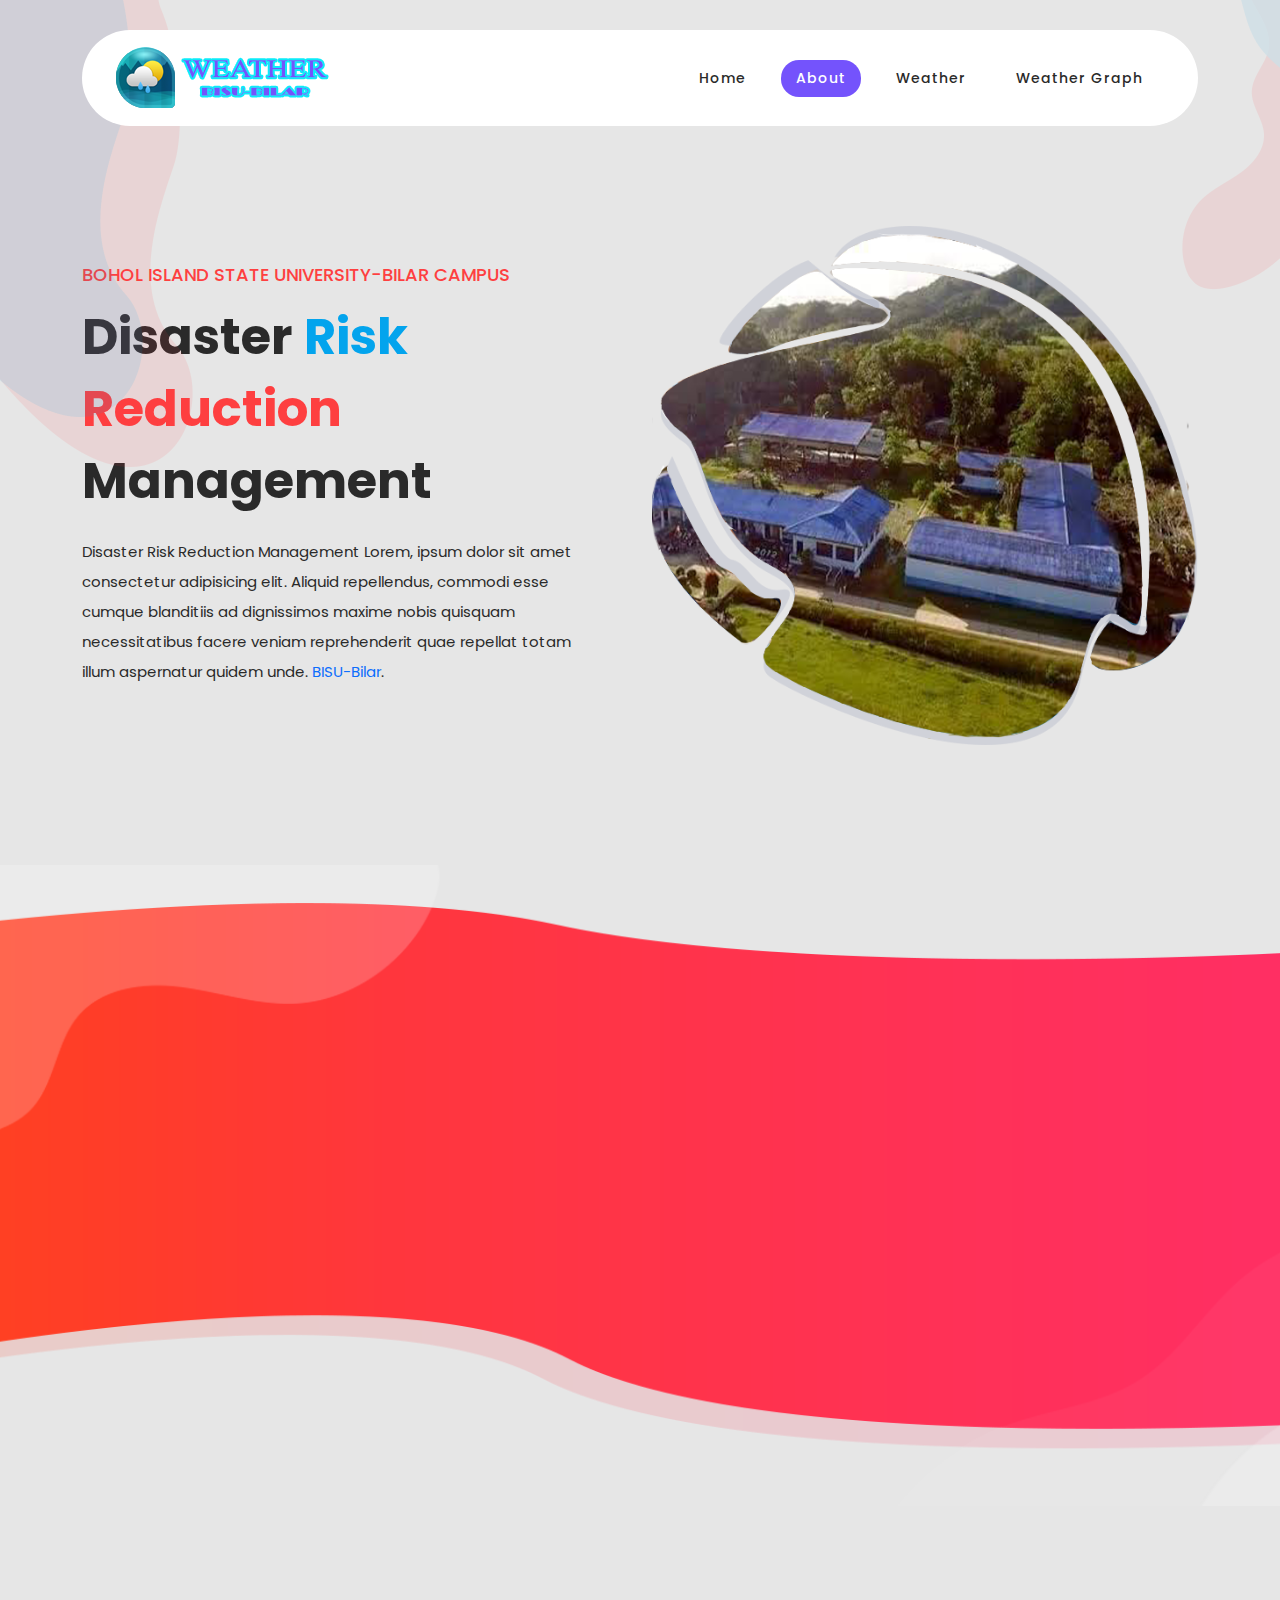
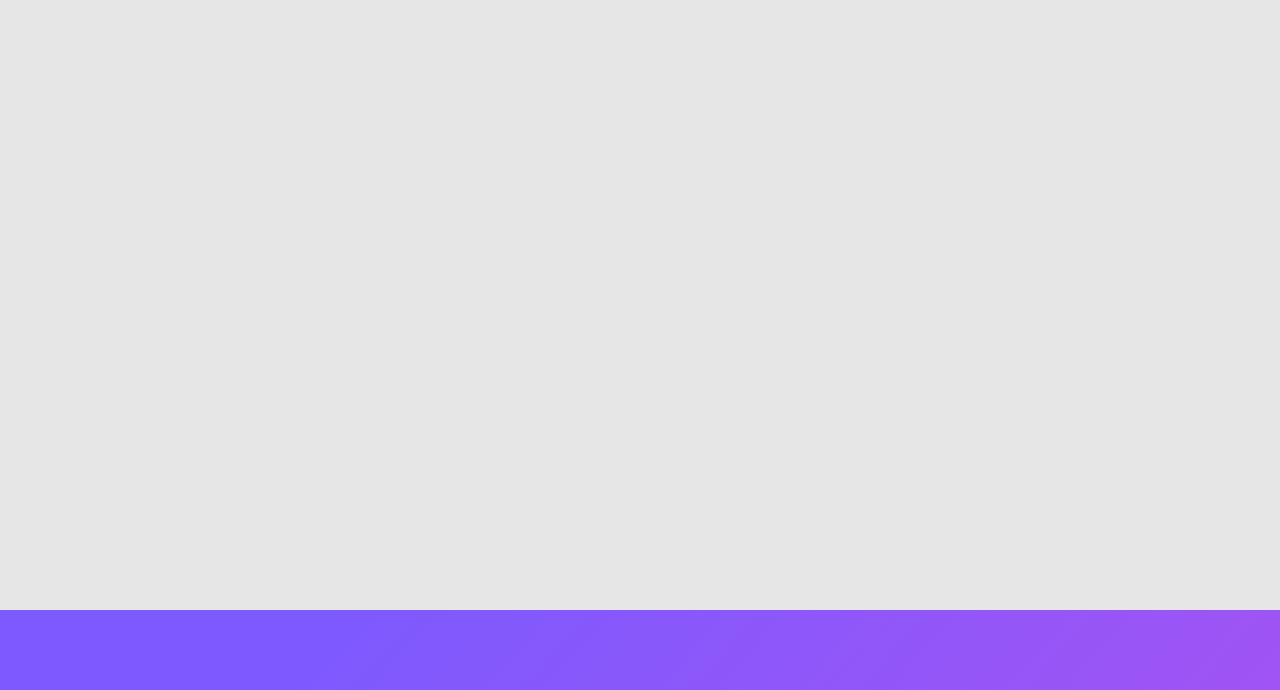
==== about.html @ 3dae849c "thesis" ====
<!DOCTYPE html>
<html lang="en">

  <head>

    <meta charset="UTF-8">
    <meta name="viewport" content="width=device-width, initial-scale=1, shrink-to-fit=no">
    <meta name="description" content="">
    <meta name="author" content="Anthony">
    <link rel="icon" href="assets/images/unnamed.png">
    <link rel="preconnect" href="https://fonts.gstatic.com">
    <link href="https://fonts.googleapis.com/css2?family=Poppins:wght@100;200;300;400;500;600;700;800;900&display=swap" rel="stylesheet">

    <title>About</title>

    <!-- Bootstrap core CSS -->
    <link href="vendor/bootstrap/css/bootstrap.min.css" rel="stylesheet">

    <!-- Additional CSS Files -->
    <link rel="stylesheet" href="assets/css/fontawesome.css">
    <link rel="stylesheet" href="assets/css/about.css">
    <link rel="stylesheet" href="assets/css/animate.css">
    <link rel="stylesheet" href="assets/css/owl.css">

  </head>

<body>

  <!-- ***** Preloader Start ***** -->
  <div id="js-preloader" class="js-preloader">
    <div class="preloader-inner">
      <span class="dot"></span>
      <div class="dots">
        <span></span>
        <span></span>
        <span></span>
      </div>
    </div>
  </div>
  <!-- ***** Preloader End ***** -->


   <!-- ***** Header Area Start ***** -->
   <header class="header-area header-sticky">
    <div class="container">
        <div class="row">
            <div class="col-12">
                <nav class="main-nav wow fadeIn" data-wow-duration="0.5s" data-wow-delay="0.5s">
                    <!-- ***** Logo Start ***** -->
                    <a href="index.html" class="logo">
                        <img src="assets/images/logo7.png" alt="">
                    </a>
                    <!-- ***** Logo End ***** -->
                    <!-- ***** Menu Start ***** -->
                    <ul class="nav">
                        <li><a href="index.html">Home</a></li>
                        <li><a href="about.html"  class="active">About</a></li>
                        <li><a href="weather.html">Weather</a></li>
                        <li><a href="weather_graph.html">Weather Graph</a></li>
                        <!-- <li><a href="create.html">Create Yours</a></li> -->
                    </ul>   
                    <a class='menu-trigger'>
                        <span>Menu</span>
                    </a>
                    <!-- ***** Menu End ***** -->
                </nav>
            </div>
        </div>
    </div>
  </header>
  <!-- ***** Header Area End ***** -->


  <div class="main-banner wow fadeIn" id="top" data-wow-duration="1s" data-wow-delay="0.5s">
    <div class="container">
      <div class="row">
        <div class="col-lg-12">
          <div class="row">
            <div class="col-lg-6 align-self-center">
              <div class="left-content header-text wow fadeInLeft" data-wow-duration="1s" data-wow-delay="1s">
                <h6>Bohol Island State University-Bilar Campus</h6>
                <h2>Disaster <em>Risk</em> <span>Reduction</span> Management</h2>
                <p>Disaster Risk Reduction Management Lorem, ipsum dolor sit amet consectetur adipisicing elit. Aliquid repellendus, commodi esse cumque blanditiis ad dignissimos maxime nobis quisquam necessitatibus facere veniam reprehenderit quae repellat totam illum aspernatur quidem unde. <a rel="nofollow" href="https://bisubilarnibay.com/page/1" target="_parent">BISU-Bilar</a>.</p>
                <!-- <form id="search" action="#" method="GET">
                  <fieldset>
                    <input type="address" name="address" class="email" placeholder="Your website URL..." autocomplete="on" required>
                  </fieldset>
                  <fieldset>
                    <button type="submit" class="main-button">Analyze Site</button>
                  </fieldset>
                </form> -->
              </div>
            </div>
            <div class="col-lg-6">
              <div class="right-image wow fadeInRight" data-wow-duration="1s" data-wow-delay="0.5s">
                <img src="assets/images/banner-right-image2.png" alt="team meeting">
              </div>
            </div>
          </div>
        </div>
      </div>
    </div>
  </div>

  <div id="about" class="about-us section">
    <div class="container">
      <div class="row">
        <div class="col-lg-4">
          <div class="left-image wow fadeIn" data-wow-duration="1s" data-wow-delay="0.2s">
            <img src="assets/images/headofficer.png" alt="person graphic">
            <h5 class="drrmHead">Mr. Renante Avergonzado Ed. D.</h5>
          </div>
        </div>
        <div class="col-lg-8 align-self-center">
          <div class="services">
            <div class="row">
              <div class="col-lg-6">
                <div class="item wow fadeIn" data-wow-duration="1s" data-wow-delay="0.5s">
                  <div class="icon">
                    <img src="assets/images/service-icon-01.png" alt="reporting">
                  </div>
                  <div class="right-text">
                    <h4>Instructor</h4>
                    <p>Lorem ipsum dolor sit amet, ctetur aoi adipiscing eliter</p>
                  </div>
                </div>
              </div>
              <div class="col-lg-6">
                <div class="item wow fadeIn" data-wow-duration="1s" data-wow-delay="0.7s">
                  <div class="icon">
                    <img src="assets/images/service-icon-02.png" alt="">
                  </div>
                  <div class="right-text">
                    <h4>Doctor</h4>
                    <p>Lorem ipsum dolor sit amet, ctetur aoi adipiscing eliter</p>
                  </div>
                </div>
              </div>
              <div class="col-lg-6">
                <div class="item wow fadeIn" data-wow-duration="1s" data-wow-delay="0.9s">
                  <div class="icon">
                    <img src="assets/images/service-icon-03.png" alt="">
                  </div>
                  <div class="right-text">
                    <h4>DRRM Head Officer</h4>
                    <p>Lorem ipsum dolor sit amet, ctetur aoi adipiscing eliter</p>
                  </div>
                </div>
              </div>
              <div class="col-lg-6">
                <div class="item wow fadeIn" data-wow-duration="1s" data-wow-delay="1.1s">
                  <div class="icon">
                    <img src="assets/images/service-icon-04.png" alt="">
                  </div>
                  <div class="right-text">
                    <h4>Thesis Experts</h4>
                    <p>Lorem ipsum dolor sit amet, ctetur aoi adipiscing eliter</p>
                  </div>
                </div>
              </div>
            </div>
          </div>
        </div>
      </div>
    </div>
  </div>

  <div id="services" class="our-services section">
    <div class="container">
      <div class="row">
        <div class="col-lg-6 align-self-center  wow fadeInLeft" data-wow-duration="1s" data-wow-delay="0.2s">
          <div class="left-image">
            <img src="assets/images/arduino.png" alt="">
          </div>
        </div>
        <div class="col-lg-6 wow fadeInRight" data-wow-duration="1s" data-wow-delay="0.2s">
          <div class="section-heading">
            <h2>Weather Monitoring System <em>IoT</em>-Based &amp; Using <span>Arduino</span></h2>
            <p>This project is an IoT-Based project Lorem ipsum dolor sit, amet consectetur adipisicing elit. Odit ducimus eos incidunt maxime error nisi dolores quasi iusto. Velit magnam dignissimos repudiandae iste fugiat quisquam doloremque? Repudiandae alias aliquid doloremque.</p>
          </div>
          <div class="row">
            <div class="col-lg-12">
              <div class="first-bar progress-skill-bar">
                <h4>Hardware</h4>
                <span>84%</span>
                <div class="filled-bar"></div>
                <div class="full-bar"></div>
              </div>
            </div>
            <div class="col-lg-12">
              <div class="second-bar progress-skill-bar">
                <h4>Software</h4>
                <span>88%</span>
                <div class="filled-bar"></div>
                <div class="full-bar"></div>
              </div>
            </div>
            <div class="col-lg-12">
              <div class="second-bar progress-skill-bar">
                <h4>Mobile Application</h4>
                <span>88%</span>
                <div class="filled-bar"></div>
                <div class="full-bar"></div>
              </div>
            </div>
            <div class="col-lg-12">
              <div class="third-bar progress-skill-bar">
                <h4>Weather Webpage</h4>
                <span>94%</span>
                <div class="filled-bar"></div>
                <div class="full-bar"></div>
              </div>
            </div>
          </div>
        </div>
      </div>
    </div>
  </div>

  <!-- <div id="contact" class="contact-us section">
    <div class="container">
      <div class="row">
        <div class="col-lg-6 align-self-center wow fadeInLeft" data-wow-duration="0.5s" data-wow-delay="0.25s">
          <div class="section-heading">
            <h2>Feel Free To Send Us for your concern</h2>
            <p>Lorem ipsum dolor sit amet, consectetur adipiscing elit, sed doer ket eismod tempor incididunt ut labore et dolores</p>
            <div class="phone-info">
              <h4>For any enquiry, Call Us: <span><i class="fa fa-phone"></i> <a href="#">010-020-0340</a></span></h4>
            </div>
          </div>
        </div>
        <div class="col-lg-6 wow fadeInRight" data-wow-duration="0.5s" data-wow-delay="0.25s">
          <form id="contact" action="" method="post">
            <div class="row">
              <div class="col-lg-6">
                <fieldset>
                  <input type="name" name="name" id="name" placeholder="Name" autocomplete="on" required>
                </fieldset>
              </div>
              <div class="col-lg-6">
                <fieldset>
                  <input type="surname" name="surname" id="surname" placeholder="Surname" autocomplete="on" required>
                </fieldset>
              </div>
              <div class="col-lg-12">
                <fieldset>
                  <input type="text" name="email" id="email" pattern="[^ @]*@[^ @]*" placeholder="Your Email" required="">
                </fieldset>
              </div>
              <div class="col-lg-12">
                <fieldset>
                  <textarea name="message" type="text" class="form-control" id="message" placeholder="Message" required=""></textarea>  
                </fieldset>
              </div>
              <div class="col-lg-12">
                <fieldset>
                  <button type="submit" id="form-submit" class="main-button ">Send Message</button>
                </fieldset>
              </div>
            </div>
            <div class="contact-dec">
              <img src="assets/images/contact-decoration.png" alt="">
            </div>
          </form>
        </div>
      </div>
    </div>
  </div> -->

  <footer>
    <div class="container wow bounceIn" data-wow-duration="1s" data-wow-delay="0.2s">
      <div class="row">
        <div class="col-lg-12">
          <p>Copyright © 2023 <a href="#">DAMM Group</a> Weather Monitoring System using Arduino. All rights reserved.
          &nbsp;&nbsp;
          Designed by <a title="HTML CSS Templates" rel="sponsored" href="https://templatemo.com" target="_blank">Encoder</a></p>
        </div>
      </div>
    </div>
  </footer>
  <!-- Scripts -->
  <script src="vendor/jquery/jquery.min.js"></script>
  <script src="vendor/bootstrap/js/bootstrap.bundle.min.js"></script>
  <script src="assets/js/owl-carousel.js"></script>
  <script src="assets/js/animation.js"></script>
  <script src="assets/js/imagesloaded.js"></script>
  <script src="assets/js/templatemo-custom.js"></script>
  <script src="assets/js/isotope.min.js"></script>
  <script src="assets/js/tabs.js"></script>
  <script src="assets/js/popup.js"></script>
  <script src="assets/js/custom.js"></script>

</body>
</html>
---- assets/css/about.css ----
/* 

TemplateMo 562 Space Dynamic

https://templatemo.com/tm-562-space-dynamic

*/

/* ---------------------------------------------
Table of contents
------------------------------------------------
01. font & reset css
02. reset
03. global styles
04. header
05. banner
06. features
07. testimonials
08. contact
09. footer
10. preloader
11. search
12. portfolio

--------------------------------------------- */
/* 
---------------------------------------------
font & reset css
--------------------------------------------- 
*/
@import url('https://fonts.googleapis.com/css2?family=Poppins:wght@100;200;300;400;500;600;700;800;900&display=swap');
/* 
---------------------------------------------
reset
--------------------------------------------- 
*/
html, body, div, span, applet, object, iframe, h1, h2, h3, h4, h5, h6, p, blockquote, div
pre, a, abbr, acronym, address, big, cite, code, del, dfn, em, font, img, ins, kbd, q,
s, samp, small, strike, strong, sub, sup, tt, var, b, u, i, center, dl, dt, dd, ol, ul, li,
figure, header, nav, section, article, aside, footer, figcaption {
  margin: 0;
  padding: 0;
  border: 0;
  outline: 0;
}

/* clear fix */
.grid:after {
  content: '';
  display: block;
  clear: both;
}

/* ---- .grid-item ---- */

.grid-sizer,
.grid-item {
  width: 50%;
}

.grid-item {
  float: left;
}

.grid-item img {
  display: block;
  max-width: 100%;
}

.clearfix:after {
  content: ".";
  display: block;
  clear: both;
  visibility: hidden;
  line-height: 0;
  height: 0;
}

.clearfix {
  display: inline-block;
}

html[xmlns] .clearfix {
  display: block;
}

* html .clearfix {
  height: 1%;
}

ul, li {
  padding: 0;
  margin: 0;
  list-style: none;
}

header, nav, section, article, aside, footer, hgroup {
  display: block;
}

* {
  box-sizing: border-box;
}

html, body {
  font-family: 'Poppins', sans-serif;
  font-weight: 400;
  background-color: #fff;
  -ms-text-size-adjust: 100%;
  -webkit-font-smoothing: antialiased;
  -moz-osx-font-smoothing: grayscale;
}

a {
  text-decoration: none !important;
}

h1, h2, h3, h4, h5, h6 {
  margin-top: 0px;
  margin-bottom: 0px;
}

ul {
  margin-bottom: 0px;
}

p {
  font-size: 15px;
  line-height: 30px;
  color: #2a2a2a;
}

img {
  width: 100%;
  overflow: hidden;
}

/* 
---------------------------------------------
global styles
--------------------------------------------- 
*/
html,
body {
  background: #fff;
  font-family: 'Poppins', sans-serif;
}

::selection {
  background: #03a4ed;
  color: #fff;
}

::-moz-selection {
  background: #03a4ed;
  color: #fff;
}

@media (max-width: 991px) {
  html, body {
    overflow-x: hidden;
  }
  .mobile-top-fix {
    margin-top: 30px;
    margin-bottom: 0px;
  }
  .mobile-bottom-fix {
    margin-bottom: 30px;
  }
  .mobile-bottom-fix-big {
    margin-bottom: 60px;
  }
}

.page-section {
  margin-top: 120px;
}

.section-heading h2 {
  font-size: 30px;
  text-transform: capitalize;
  color: #2a2a2a;
  font-weight: 700;
  letter-spacing: 0.25px;
  position: relative;
  z-index: 2;
  line-height: 44px;
}

.section-heading h2 em {
  font-style: normal;
  color: #03a4ed;
}

.section-heading h2 span {
  color: #fe3f40;
}

.main-blue-button a {
  display: inline-block;
  background-color: #03a4ed;
  font-size: 15px;
  font-weight: 400;
  color: #fff;
  text-transform: capitalize;
  padding: 12px 25px;
  border-radius: 23px;
  letter-spacing: 0.25px;
}

.main-red-button a {
  display: inline-block;
  background-color: #fe3f40;
  font-size: 15px;
  font-weight: 400;
  color: #fff;
  text-transform: capitalize;
  padding: 12px 25px;
  border-radius: 23px;
  letter-spacing: 0.25px;
}

.main-white-button a {
  display: inline-block;
  background-color: #fff;
  font-size: 15px;
  font-weight: 400;
  color: #fe3f40;
  text-transform: capitalize;
  padding: 12px 25px;
  border-radius: 23px;
  letter-spacing: 0.25px;
}


/* 
---------------------------------------------
Header Style
--------------------------------------------- 
*/

.background-header {
  background-color: #fff !important;
  height: 70px!important;
  position: fixed!important;
  top: 0!important;
  left: 0;
  right: 0;
  box-shadow: 0px 0px 10px rgba(0,0,0,0.15)!important;
  -webkit-transition: all .5s ease 0s;
  -moz-transition: all .5s ease 0s;
  -o-transition: all .5s ease 0s;
  transition: all .5s ease 0s;
}

.header-area {
  background-color: transparent;
  position: absolute;
  height: 70px;
  top: 30px;
  left: 0;
  right: 0;
  z-index: 100;
  -webkit-transition: all .5s ease 0s;
  -moz-transition: all .5s ease 0s;
  -o-transition: all .5s ease 0s;
  transition: all .5s ease 0s;
}

.header-area .main-nav {
  min-height: 80px;
  background: transparent;
  display: flex;
  background-color: #fff;
  padding: 15px 30px;
  border-radius: 50px;
}

.background-header .main-nav {
  padding: 0px;
  background-color: transparent;
}

.header-area .main-nav .logo {
  flex-basis: 30%;
  -webkit-transition: all 0.3s ease 0s;
  -moz-transition: all 0.3s ease 0s;
  -o-transition: all 0.3s ease 0s;
  transition: all 0.3s ease 0s;
}

.header-area .main-nav .logo img {
  width: 223px;
}

.background-header .main-nav .logo {
  margin-top: 8px;
}

.background-header .main-nav .logo img {
  width: 180px;
}

.header-area .main-nav .nav {
  display: inline-flex;
  flex-basis: 70%;
  justify-content: flex-end;
  vertical-align: middle;
  text-align: right;
  margin-top: 15px;
  margin-right: 0px;
  -webkit-transition: all 0.3s ease 0s;
  -moz-transition: all 0.3s ease 0s;
  -o-transition: all 0.3s ease 0s;
  transition: all 0.3s ease 0s;
  position: relative;
  z-index: 999;
}

.header-area .main-nav .nav li {
  padding-left: 10px;
  padding-right: 10px;
  display: inline-block;
}

.header-area .main-nav .nav li a {
  display: block;
  font-weight: 500;
  font-size: 14px;
  text-transform: capitalize;
  color: #2a2a2a;
  -webkit-transition: all 0.3s ease 0s;
  -moz-transition: all 0.3s ease 0s;
  -o-transition: all 0.3s ease 0s;
  transition: all 0.3s ease 0s;
  border: transparent;
  padding: 8px 15px;
  border-radius: 18px;
  letter-spacing: 1px;
}

.header-area .main-nav .nav li.has-sub ul.sub-menu li:last-child a:hover,
.background-header .main-nav .nav li.has-sub ul.sub-menu li:last-child a:hover {
  padding-left: 25px !important;
}

.header-area .main-nav .nav li:hover a,
.header-area .main-nav .nav li a.active {
  color: #fff;
  background-color: #7453fc;
}

.background-header .main-nav .nav li:hover a,
.background-header .main-nav .nav li a.active {
  color: #fff;
  opacity: 1;
}

.header-area .main-nav .nav li.has-sub {
  position: relative;
  padding-right: 15px;
}

.header-area .main-nav .menu-trigger {
  cursor: pointer;
  display: block;
  position: absolute;
  top: 33px;
  width: 32px;
  height: 40px;
  text-indent: -9999em;
  z-index: 99;
  right: 20px;
  display: none;
}

.background-header .main-nav .menu-trigger {
  top: 17px;
}

.header-area .main-nav .menu-trigger span,
.header-area .main-nav .menu-trigger span:before,
.header-area .main-nav .menu-trigger span:after {
  -moz-transition: all 0.4s;
  -o-transition: all 0.4s;
  -webkit-transition: all 0.4s;
  transition: all 0.4s;
  background-color: #7453fc;
  display: block;
  position: absolute;
  width: 30px;
  height: 2px;
  left: 0;
}

.background-header .main-nav .menu-trigger span,
.background-header .main-nav .menu-trigger span:before,
.background-header .main-nav .menu-trigger span:after {
  background-color: #7453fc;
}

.header-area .main-nav .menu-trigger span:before,
.header-area .main-nav .menu-trigger span:after {
  -moz-transition: all 0.4s;
  -o-transition: all 0.4s;
  -webkit-transition: all 0.4s;
  transition: all 0.4s;
  background-color: #7453fc;
  display: block;
  position: absolute;
  width: 30px;
  height: 2px;
  left: 0;
  width: 75%;
}

.background-header .main-nav .menu-trigger span:before,
.background-header .main-nav .menu-trigger span:after {
  background-color: #7453fc;
}

.header-area .main-nav .menu-trigger span:before,
.header-area .main-nav .menu-trigger span:after {
  content: "";
}

.header-area .main-nav .menu-trigger span {
  top: 16px;
}

.header-area .main-nav .menu-trigger span:before {
  -moz-transform-origin: 33% 100%;
  -ms-transform-origin: 33% 100%;
  -webkit-transform-origin: 33% 100%;
  transform-origin: 33% 100%;
  top: -10px;
  z-index: 10;
}

.header-area .main-nav .menu-trigger span:after {
  -moz-transform-origin: 33% 0;
  -ms-transform-origin: 33% 0;
  -webkit-transform-origin: 33% 0;
  transform-origin: 33% 0;
  top: 10px;
}

.header-area .main-nav .menu-trigger.active span,
.header-area .main-nav .menu-trigger.active span:before,
.header-area .main-nav .menu-trigger.active span:after {
  background-color: transparent;
  width: 100%;
}

.header-area .main-nav .menu-trigger.active span:before {
  -moz-transform: translateY(6px) translateX(1px) rotate(45deg);
  -ms-transform: translateY(6px) translateX(1px) rotate(45deg);
  -webkit-transform: translateY(6px) translateX(1px) rotate(45deg);
  transform: translateY(6px) translateX(1px) rotate(45deg);
  background-color: #7453fc;
}

.background-header .main-nav .menu-trigger.active span:before {
  background-color: #7453fc;
}

.header-area .main-nav .menu-trigger.active span:after {
  -moz-transform: translateY(-6px) translateX(1px) rotate(-45deg);
  -ms-transform: translateY(-6px) translateX(1px) rotate(-45deg);
  -webkit-transform: translateY(-6px) translateX(1px) rotate(-45deg);
  transform: translateY(-6px) translateX(1px) rotate(-45deg);
  background-color: #7453fc;
}

.background-header .main-nav .menu-trigger.active span:after {
  background-color: #7453fc;
}

.header-area.header-sticky {
  min-height: 70px;
}

.header-area.header-sticky .nav li a.active {
  color: #fff;
}

@media (max-width: 1200px) {
  .header-area .main-nav .nav li {
    padding-left: 10px;
    padding-right: 10px;
  }
  .header-area .main-nav:before {
    display: none;
  }
}

@media (max-width: 992px) {
  .header-area {
    top: 0;
  }
  .header-area .main-nav {
    background-color: transparent;
    border-radius: 0px;
  }
  .header-area .main-nav .nav {
    height: auto;
    flex-basis: 100%;
  }
  .header-area .main-nav .logo {
    position: absolute;
    left: 30px;
    top: 15px;
  }
  .background-header .main-nav .logo {
    top: 0px;
  }
  .background-header .main-nav .border-button {
    top: 0px !important;
  }
  .header-area .main-nav .border-button {
    position: absolute;
    top: 15px;
    right: 70px;
  }
  .header-area.header-sticky .nav li a:hover,
  .header-area.header-sticky .nav li a.active {
    color: #7453fc!important;
    opacity: 1;
  }
  .header-area.header-sticky .nav li.search-icon a {
    width: 100%;
  }
  .header-area {
    background-color: #f7f7f7;
    padding: 0px 15px;
    height: 100px;
    box-shadow: none;
    text-align: center;
  }
  .header-area .container {
    padding: 0px;
  }
  .header-area .logo {
    margin-left: 0px;
  }
  .header-area .menu-trigger {
    display: block !important;
  }
  .header-area .main-nav {
    overflow: hidden;
  }
  .header-area .main-nav .nav {
    float: none;
    width: 100%;
    display: none;
    -webkit-transition: all 0s ease 0s;
    -moz-transition: all 0s ease 0s;
    -o-transition: all 0s ease 0s;
    transition: all 0s ease 0s;
    margin-left: 0px;
  }
  .header-area.header-sticky .nav {
    margin-top: 85px !important;
    text-align: center;
  }
  .background-header.header-sticky .nav {
    margin-top: 70px !important;
  }
  .header-area .main-nav .nav li:first-child {
    border-top: 1px solid #eee;
  }
  .header-area .main-nav .nav li {
    width: 100%;
    background: #fff;
    border-bottom: 1px solid #eee;
    padding-left: 0px !important;
    padding-right: 0px !important;
  }
  .header-area .main-nav .nav li a {
    height: 50px !important;
    line-height: 50px !important;
    padding: 0px !important;
    border: none !important;
    background: #fff !important;
    color: #1e1e1e !important;
  }
  .header-area .main-nav .nav li a:hover {
    background: #fff !important;
    color: #7453fc!important;
  }
  .header-area .main-nav .nav li.has-sub ul.sub-menu {
    position: relative;
    visibility: inherit;
    opacity: 1;
    z-index: 1;
    transform: translateY(0%);
    top: 0px;
    width: 100%;
    box-shadow: none;
    height: 0px;
    transition: all 0s;
  }
  .header-area .main-nav .nav li.submenu ul li a {
    font-size: 12px;
    font-weight: 400;
  }
  .header-area .main-nav .nav li.submenu ul li a:hover:before {
    width: 0px;
  }
  .header-area .main-nav .nav li.has-sub ul.sub-menu {
    height: auto;
  }
  .header-area .main-nav .nav li.has-sub:after {
    color: #3B566E;
    right: 30px;
    font-size: 14px;
    top: 15px;
  }
  .header-area .main-nav .nav li.submenu:hover ul, .header-area .main-nav .nav li.submenu:focus ul {
    height: 0px;
  }
}

/* 
---------------------------------------------
preloader
--------------------------------------------- 
*/

.js-preloader {
    position: fixed;
    top: 0;
    left: 0;
    right: 0;
    bottom: 0;
    background-color: #fff;
    display: -webkit-box;
    display: flex;
    -webkit-box-align: center;
    align-items: center;
    -webkit-box-pack: center;
    justify-content: center;
    opacity: 1;
    visibility: visible;
    z-index: 9999;
    -webkit-transition: opacity 0.25s ease;
    transition: opacity 0.25s ease;
}

.js-preloader.loaded {
    opacity: 0;
    visibility: hidden;
    pointer-events: none;
}

@-webkit-keyframes dot {
    50% {
        -webkit-transform: translateX(96px);
        transform: translateX(96px);
    }
}

@keyframes dot {
    50% {
        -webkit-transform: translateX(96px);
        transform: translateX(96px);
    }
}

@-webkit-keyframes dots {
    50% {
        -webkit-transform: translateX(-31px);
        transform: translateX(-31px);
    }
}

@keyframes dots {
    50% {
        -webkit-transform: translateX(-31px);
        transform: translateX(-31px);
    }
}

.preloader-inner {
    position: relative;
    width: 142px;
    height: 40px;
    background: #fff;
}

.preloader-inner .dot {
    position: absolute;
    width: 16px;
    height: 16px;
    top: 12px;
    left: 15px;
    background: #fe3f40;
    border-radius: 50%;
    -webkit-transform: translateX(0);
    transform: translateX(0);
    -webkit-animation: dot 2.8s infinite;
    animation: dot 2.8s infinite;
}

.preloader-inner .dots {
    -webkit-transform: translateX(0);
    transform: translateX(0);
    margin-top: 12px;
    margin-left: 31px;
    -webkit-animation: dots 2.8s infinite;
    animation: dots 2.8s infinite;
}

.preloader-inner .dots span {
    display: block;
    float: left;
    width: 16px;
    height: 16px;
    margin-left: 16px;
    background: #fe3f40;
    border-radius: 50%;
}



/* 
---------------------------------------------
Banner Style
--------------------------------------------- 
*/

.main-banner {
  background-repeat: no-repeat;
  background-position: center center;
  background-size: cover;
  padding: 226px 0px 120px 0px;
  background-color: #e6e6e6;
  position: relative;
  overflow: hidden;
}

.main-banner:after {
  content: '';
  background-image: url(../images/baner-dec-left.png);
  background-repeat: no-repeat;
  position: absolute;
  left: 0;
  top: 0px;
  width: 193px;
  height: 467px;
}

.main-banner:before {
  content: '';
  background-image: url(../images/baner-dec-right.png);
  background-repeat: no-repeat;
  position: absolute;
  right: 0;
  top: 0px;
  width: 98px;
  height: 290px;
}

.main-banner .left-content {
  margin-right: 45px;
}

.main-banner .left-content h6 {
  text-transform: uppercase;
  font-size: 18px;
  color: #fe3f40;
  margin-bottom: 15px;
}

.main-banner .left-content h2 {
  font-size: 50px;
  font-weight: 700;
  color: #2a2a2a;
  line-height: 72px;
}

.main-banner .left-content h2 em {
  color: #03a4ed;
  font-style: normal;
}

.main-banner .left-content h2 span {
  color: #fe3f40;
}

.main-banner .left-content p {
  margin: 20px 0px;
}

.main-banner .left-content form {
  margin-top: 30px;
  width: 470px;
  height: 66px;
  position: relative;
}

.main-banner .left-content form button {
  position: absolute;
  right: 10px;
  top: 10px;
  display: inline-block;
  background-color: #fff;
  font-size: 15px;
  font-weight: 500;
  color: #fe3f40;
  text-transform: capitalize;
  padding: 12px 25px;
  border-radius: 23px;
  letter-spacing: 0.25px;
  outline: none;
  border: none;
}

.main-banner .left-content form input {
  width: 470px;
  height: 66px;
  background-color: #03a4ed;
  border-radius: 33px;
  border: none;
  outline: none;
  padding: 0px 25px;
  color: #fff;
  letter-spacing: 0.25px;
  font-size: 15px;
  font-weight: 300;
}

.main-banner .left-content form input::placeholder {
  color: #fff;
}



/* 
---------------------------------------------
About Us Style
--------------------------------------------- 
*/



.about-us {
  background-image: url(../images/about-bg.png);
  background-repeat: no-repeat;
  background-position: center center;
  background-size: cover;
  background-color: #e6e6e6;
  padding: 140px 0px 120px 0px;
}

.about-us .left-image {
  margin-right: 45px;
}

.about-us .services .item {
  margin-bottom: 30px;
}

.about-us .services .item .icon {
  float: left;
  margin-right: 25px;
}

.about-us .services .item .icon img {
  max-width: 70px;
}

.about-us .services .item h4 {
  color: #fff;
  font-size: 20px;
  font-weight: 700;
  margin-bottom: 12px;
}

.about-us .services .item p {
  color: #fff;
}


/* 
---------------------------------------------
Services Style
--------------------------------------------- 
*/

.our-services {
  margin-top: 0px;
  background-color: #e6e6e6;
  padding-top: 120px;
}

.our-services .left-image {
  margin-right: 45px;
}

.our-services .section-heading h2 {
  margin-right: 100px;
}

.our-services .section-heading p {
  margin-top: 30px;
  margin-bottom: 60px;
}

.our-services .progress-skill-bar {
  margin-bottom: 30px;
  position: relative;
  width: 100%;
}

.our-services .progress-skill-bar span {
  position: absolute;
  top: 0;
  font-size: 18px;
  font-weight: 600;
  color: #03a4ed;
}

.our-services .first-bar span {
  left: 69%;
}

.our-services .second-bar span {
  left: 81%;
}

.our-services .third-bar span {
  left: 88%;
}

.our-services .progress-skill-bar h4 {
  font-size: 18px;
  font-weight: 700;
  color: #2a2a2a;
  margin-bottom: 14px;
}

.our-services .progress-skill-bar .full-bar {
  width: 100%;
  height: 6px;
  border-radius: 3px;
  background-color: #f7eff1;
  position: relative;
  z-index: 1;
}

.our-services .progress-skill-bar .filled-bar {
  background: rgb(255,77,30);
  background: linear-gradient(105deg, rgba(255,77,30,1) 0%, rgba(255,44,109,1) 100%);
  height: 6px;
  border-radius: 3px;
  margin-bottom: -6px;
  position: relative;
  z-index: 2;
}

.our-services .first-bar .filled-bar {
  width: 71%;
}

.our-services .second-bar .filled-bar {
  width: 83%;
}

.our-services .third-bar .filled-bar {
  width: 90%;
}

/* 
---------------------------------------------
contact
--------------------------------------------- 
*/

.contact-us {
  padding: 160px 0px;
  background-color: #e6e6e6;
  background-image: url(../images/contact-bg.png);
  background-repeat: no-repeat;
  background-position: center center;
  background-size: cover;
}

.contact-us .section-heading h2,
.contact-us .section-heading h2 em,
.contact-us .section-heading h2 span {
  color: #fff;
}

.contact-us .section-heading p {
  color: #fff;
  margin-top: 30px;
}

.phone-info {
  margin-top: 40px;
}

.phone-info h4 {
  font-size: 20px;
  font-weight: 700;
  color: #fff;
}


.phone-info h4 span i {
  width: 46px;
  height: 46px;
  margin-left: 50px;
  display: inline-block;
  text-align: center;
  line-height: 46px;
  background-color: #fff;
  border-radius: 50%;
  color: #ff3b2c;
  font-size: 22px;
  margin-left: 30px;
  margin-right: 15px;
}

.phone-info h4 span a {
  color: #fff;
  font-size: 15px;
  font-weight: 400;
}

form#contact .contact-dec {
  position: absolute;
  right: -166px;
  bottom: 0;
}

form#contact .contact-dec img {
  max-width: 178px;
}

form#contact {
  margin-left: 30px;
  position: relative;
  background-color: #fff;
  padding: 60px 30px;
  border-radius: 20px;
}

form#contact input {
  width: 100%;
  height: 46px;
  border-radius: 33px;
  background-color: #d1f3ff;
  border: none;
  outline: none;
  font-size: 15px;
  font-weight: 300;
  color: #2a2a2a;
  padding: 0px 20px;
  margin-bottom: 20px;
}

form#contact input::placeholder {
  color: #2a2a2a;
}

form#contact textarea {
  width: 100%;
  min-width: 100%;
  max-width: 100%;
  max-height: 180px;
  min-height: 140px;
  height: 140px;
  border-radius: 20px;
  background-color: #d1f3ff;
  border: none;
  outline: none;
  font-size: 15px;
  font-weight: 300;
  color: #2a2a2a;
  padding: 15px 20px;
  margin-bottom: 20px;
}

form#contact textarea::placeholder {
  color: #2a2a2a;
}

form#contact button {
  display: inline-block;
  background-color: #03a4ed;
  font-size: 15px;
  font-weight: 400;
  color: #fff;
  text-transform: capitalize;
  padding: 12px 25px;
  border-radius: 23px;
  letter-spacing: 0.25px;
  border: none;
  outline: none;
  transition: all .3s;
}

form#contact button:hover {
  background-color: #fe3f40;
}


/* 
---------------------------------------------
Footer Style
--------------------------------------------- 
*/

footer {
  background: rgb(125,90,254);
  background: linear-gradient(132deg, rgba(125,90,254,1) 25%, rgba(160,84,244,1) 100%);
  text-align: center;
  padding: 25px 0px;
}

footer p {
  color: #fff;
}

footer p a {
  color: #fff;
  font-weight: 500;
  transition: all .3s;
}

footer p a:hover {
  color: #fff;
  opacity: 0.75;
}


/* 
---------------------------------------------
responsive
--------------------------------------------- 
*/

@media (max-width: 1645px) {
  form#contact .contact-dec {
    display: none;
  }
}

@media (max-width: 992px) {
  .main-banner {
    padding-top: 196px;
  }
  .main-banner .left-content {
    margin-right: 0px;
    text-align: center;
    margin-bottom: 45px;
  }
  .main-banner:after {
    top: 76px;
    z-index: -1;
  }
  .main-banner .left-content form,
  .main-banner .left-content form input {
    width: 100%!important;
  }
  #about {
    margin-top: 0px;
  }
  .about-us {
    position: relative;
    background-image: none;
    padding: 0px;
  }
  .about-us .left-image {
    margin-right: 0px;
    position: absolute;
    bottom: -220px;
    right: 0;
  }
  .about-us .left-image img{
    height: 300px;
    width: 300px;
  }
  .about-us .left-image .drrmHead{
    font-size: 15px;
  }
  .about-us .services {
    text-align: center;
  }
  .about-us .services .item  {
    background: rgb(255,77,30);
    background: linear-gradient(105deg, rgba(255,77,30,1) 0%, rgba(255,44,109,1) 100%);
    padding: 30px;
    border-radius: 20px;
    display: inline-block;
  }
  .about-us .services .item .right-text {
    text-align: left;
  }
  .our-services {
    margin-top: 200px;
  }
  .our-services .left-image {
    margin-right: 0px;
    margin-bottom: 45px;
  }
  .our-services .section-heading h2,
  .our-services .section-heading p {
    margin-right: 0px;
    text-align: center;
  }
  .our-portfolio .section-heading h2 {
    margin: 0px 0px 80px 0px;
  }
  .our-portfolio .item {
    margin-bottom: 15px;
  }
  .our-blog {
    margin-top: 0px;
  }
  .our-blog .top-dec {
    display: none;
  }
  .our-blog .section-heading h2 {
    margin-right: 0px;
    text-align: center;
    margin-bottom: 45px;
  }
  .our-blog .left-image .info .inner-content {
    position: relative;
    margin-right: 0px;
  }
  .our-blog .left-image .info .main-blue-button {
    position: relative;
    bottom: 0px;
    margin-top: 30px;
  }
  .our-blog .left-image {
    margin-bottom: 45px;
  }
  .contact-us {
    margin-top: 60px;
    padding: 120px 0px;
  }
  .contact-us .section-heading {
    text-align: center;
  }
  form#contact {
    margin-left: 0px;
    margin-top: 30px;
  }
  form#contact .contact-dec {
    display: none;
  }
  footer p {
    margin: 15px 0px 30px 0px;
  }
}

@media (max-width: 767px) {
  .about-us .left-image {
    bottom: -280px;
  }
  .our-blog .right-list {
    margin-left: 0px;
  }
  .our-blog .right-list ul li {
    display: inline-block;
    margin-top: 0px;
    padding-top: 30px;
    border-top: 1px solid #eee;
  }
  .our-blog .right-list .left-content {
    margin-right: 0px;
    width: 100%;
    margin-bottom: 15px;
  }
  .our-blog .right-list .right-image,
  .our-blog .right-list .right-image img {
    width: 100%;
  }
  .phone-info h4 span {
    display: block;
    margin-top: 15px;
  }
  .phone-info h4 span i {
    margin-left: 0px;
  }
}
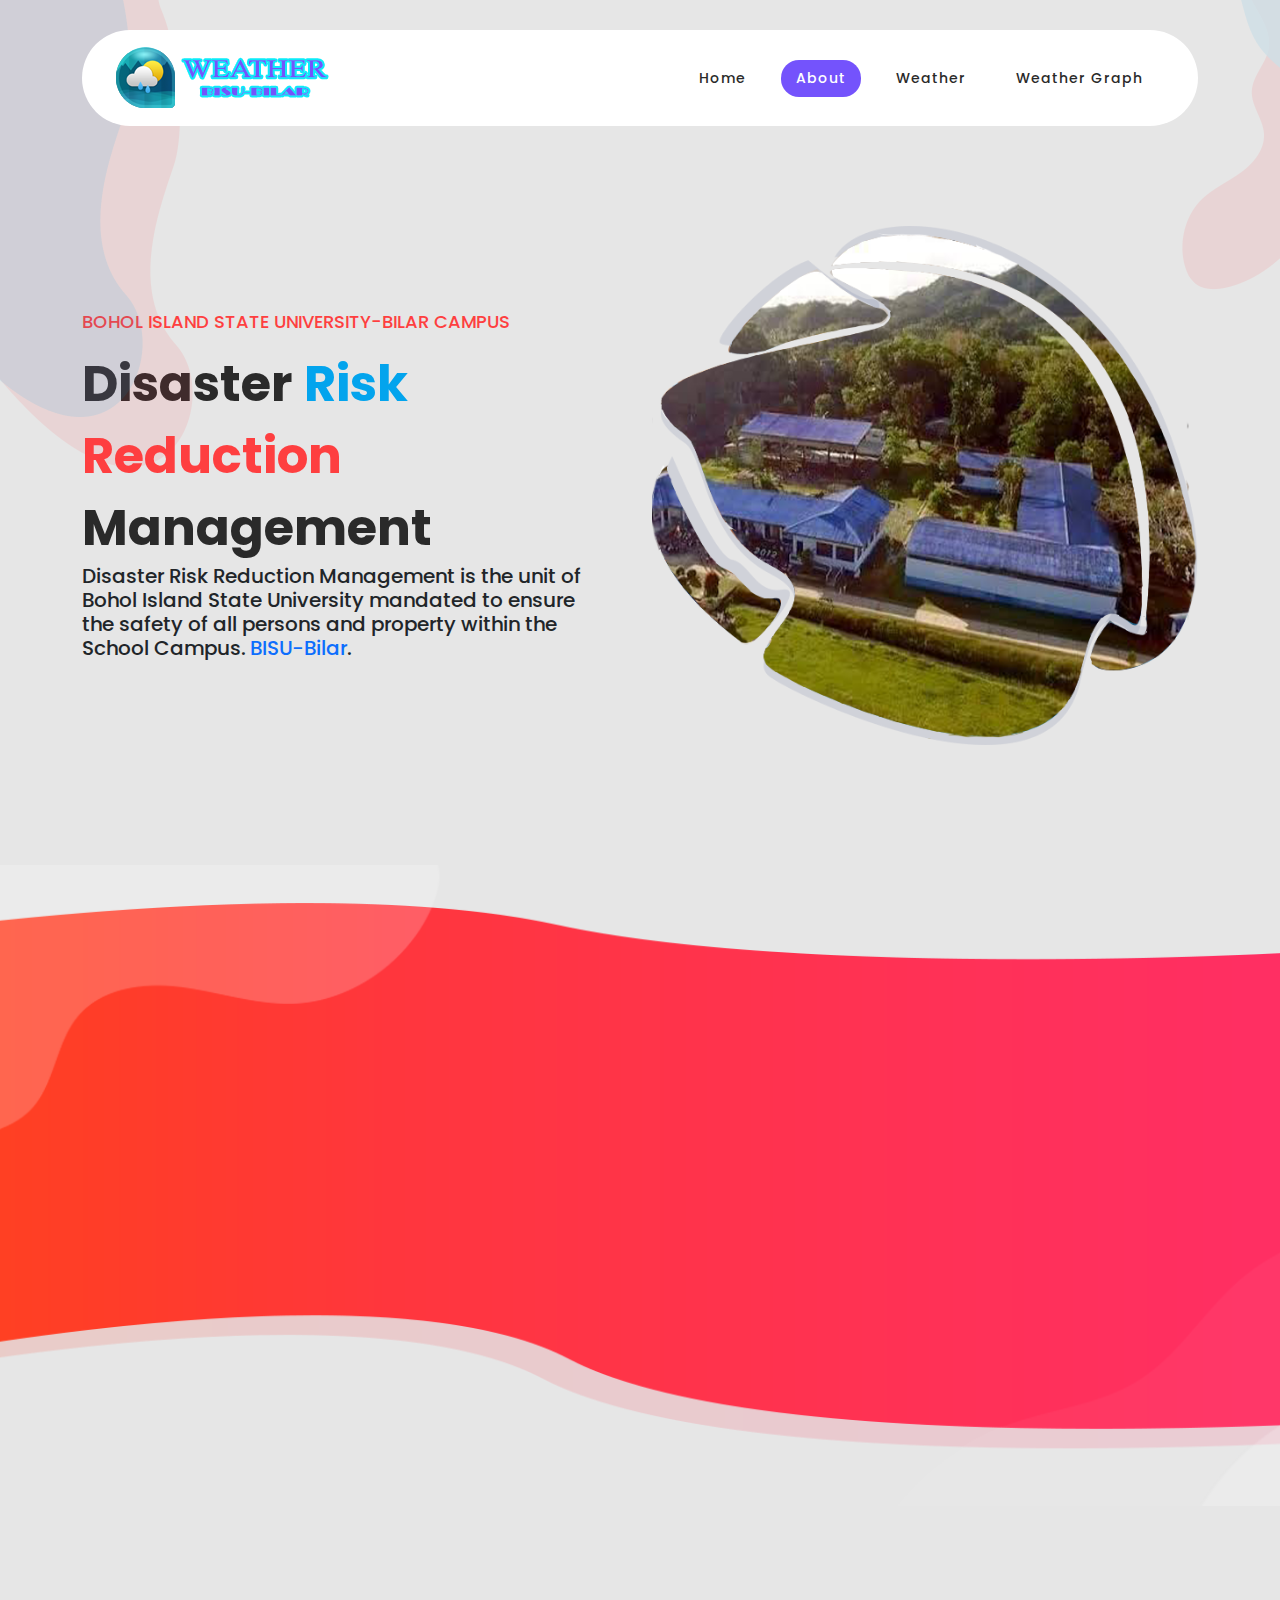
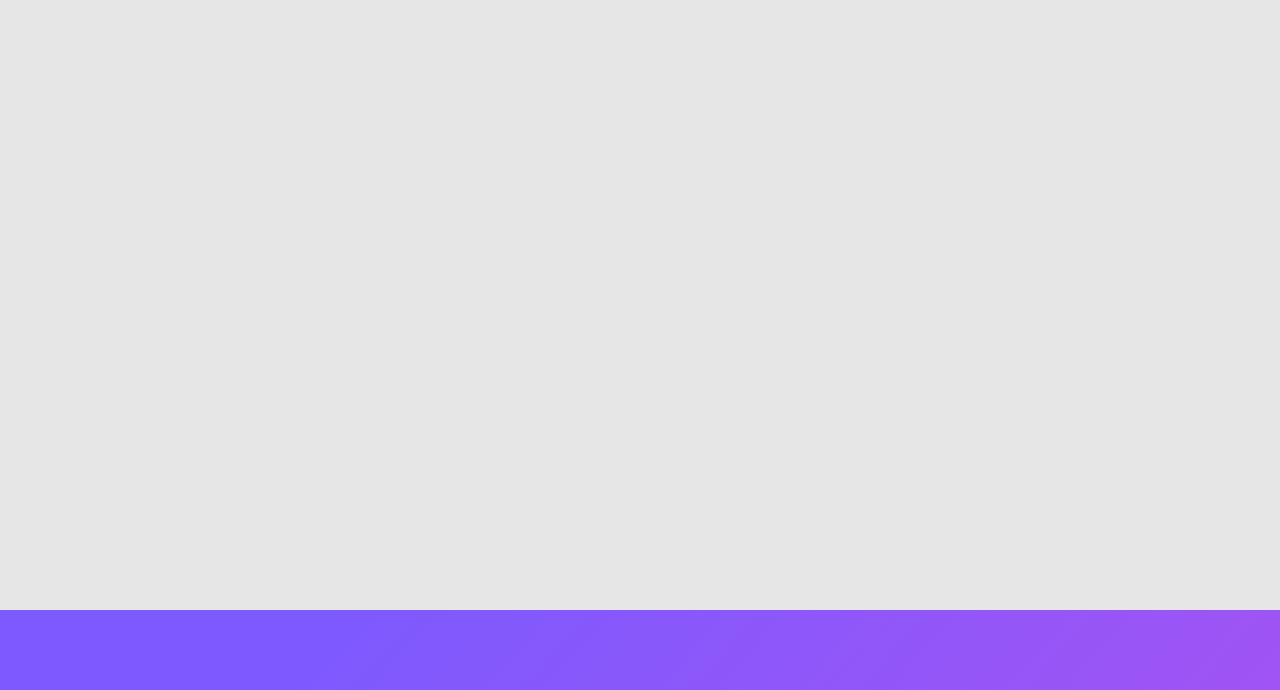
==== commit 423e2502: "fixed" ====
--- a/about.html
+++ b/about.html
@@ -80,15 +80,7 @@
               <div class="left-content header-text wow fadeInLeft" data-wow-duration="1s" data-wow-delay="1s">
                 <h6>Bohol Island State University-Bilar Campus</h6>
                 <h2>Disaster <em>Risk</em> <span>Reduction</span> Management</h2>
-                <p>Disaster Risk Reduction Management Lorem, ipsum dolor sit amet consectetur adipisicing elit. Aliquid repellendus, commodi esse cumque blanditiis ad dignissimos maxime nobis quisquam necessitatibus facere veniam reprehenderit quae repellat totam illum aspernatur quidem unde. <a rel="nofollow" href="https://bisubilarnibay.com/page/1" target="_parent">BISU-Bilar</a>.</p>
-                <!-- <form id="search" action="#" method="GET">
-                  <fieldset>
-                    <input type="address" name="address" class="email" placeholder="Your website URL..." autocomplete="on" required>
-                  </fieldset>
-                  <fieldset>
-                    <button type="submit" class="main-button">Analyze Site</button>
-                  </fieldset>
-                </form> -->
+                <h5>Disaster Risk Reduction Management is the unit of Bohol Island State University mandated to ensure the safety of all persons and property within the School Campus. <a rel="nofollow" href="https://bisubilarnibay.com/page/1" target="_parent">BISU-Bilar</a>.</h5>
               </div>
             </div>
             <div class="col-lg-6">
@@ -120,8 +112,8 @@
                     <img src="assets/images/service-icon-01.png" alt="reporting">
                   </div>
                   <div class="right-text">
-                    <h4>Instructor</h4>
-                    <p>Lorem ipsum dolor sit amet, ctetur aoi adipiscing eliter</p>
+                    <h4>DRRM Officer</h4>
+                    <p>Since 2016 until this yearjkadgfjh ahgdfg</p>
                   </div>
                 </div>
               </div>
@@ -131,8 +123,8 @@
                     <img src="assets/images/service-icon-02.png" alt="">
                   </div>
                   <div class="right-text">
-                    <h4>Doctor</h4>
-                    <p>Lorem ipsum dolor sit amet, ctetur aoi adipiscing eliter</p>
+                    <h4>CAdS Program Chairperson</h4>
+                    <p>Since 2016 until this year</p>
                   </div>
                 </div>
               </div>
@@ -142,8 +134,8 @@
                     <img src="assets/images/service-icon-03.png" alt="">
                   </div>
                   <div class="right-text">
-                    <h4>DRRM Head Officer</h4>
-                    <p>Lorem ipsum dolor sit amet, ctetur aoi adipiscing eliter</p>
+                    <h4>Doctorate</h4>
+                    <p>Since 2016 until this yearjkadgfjh ahgdfg</p>
                   </div>
                 </div>
               </div>
@@ -153,8 +145,8 @@
                     <img src="assets/images/service-icon-04.png" alt="">
                   </div>
                   <div class="right-text">
-                    <h4>Thesis Experts</h4>
-                    <p>Lorem ipsum dolor sit amet, ctetur aoi adipiscing eliter</p>
+                    <h4>Master Degree</h4>
+                    <p>Since 2016 until this yearjkadgfjh ahgdfg</p>
                   </div>
                 </div>
               </div>
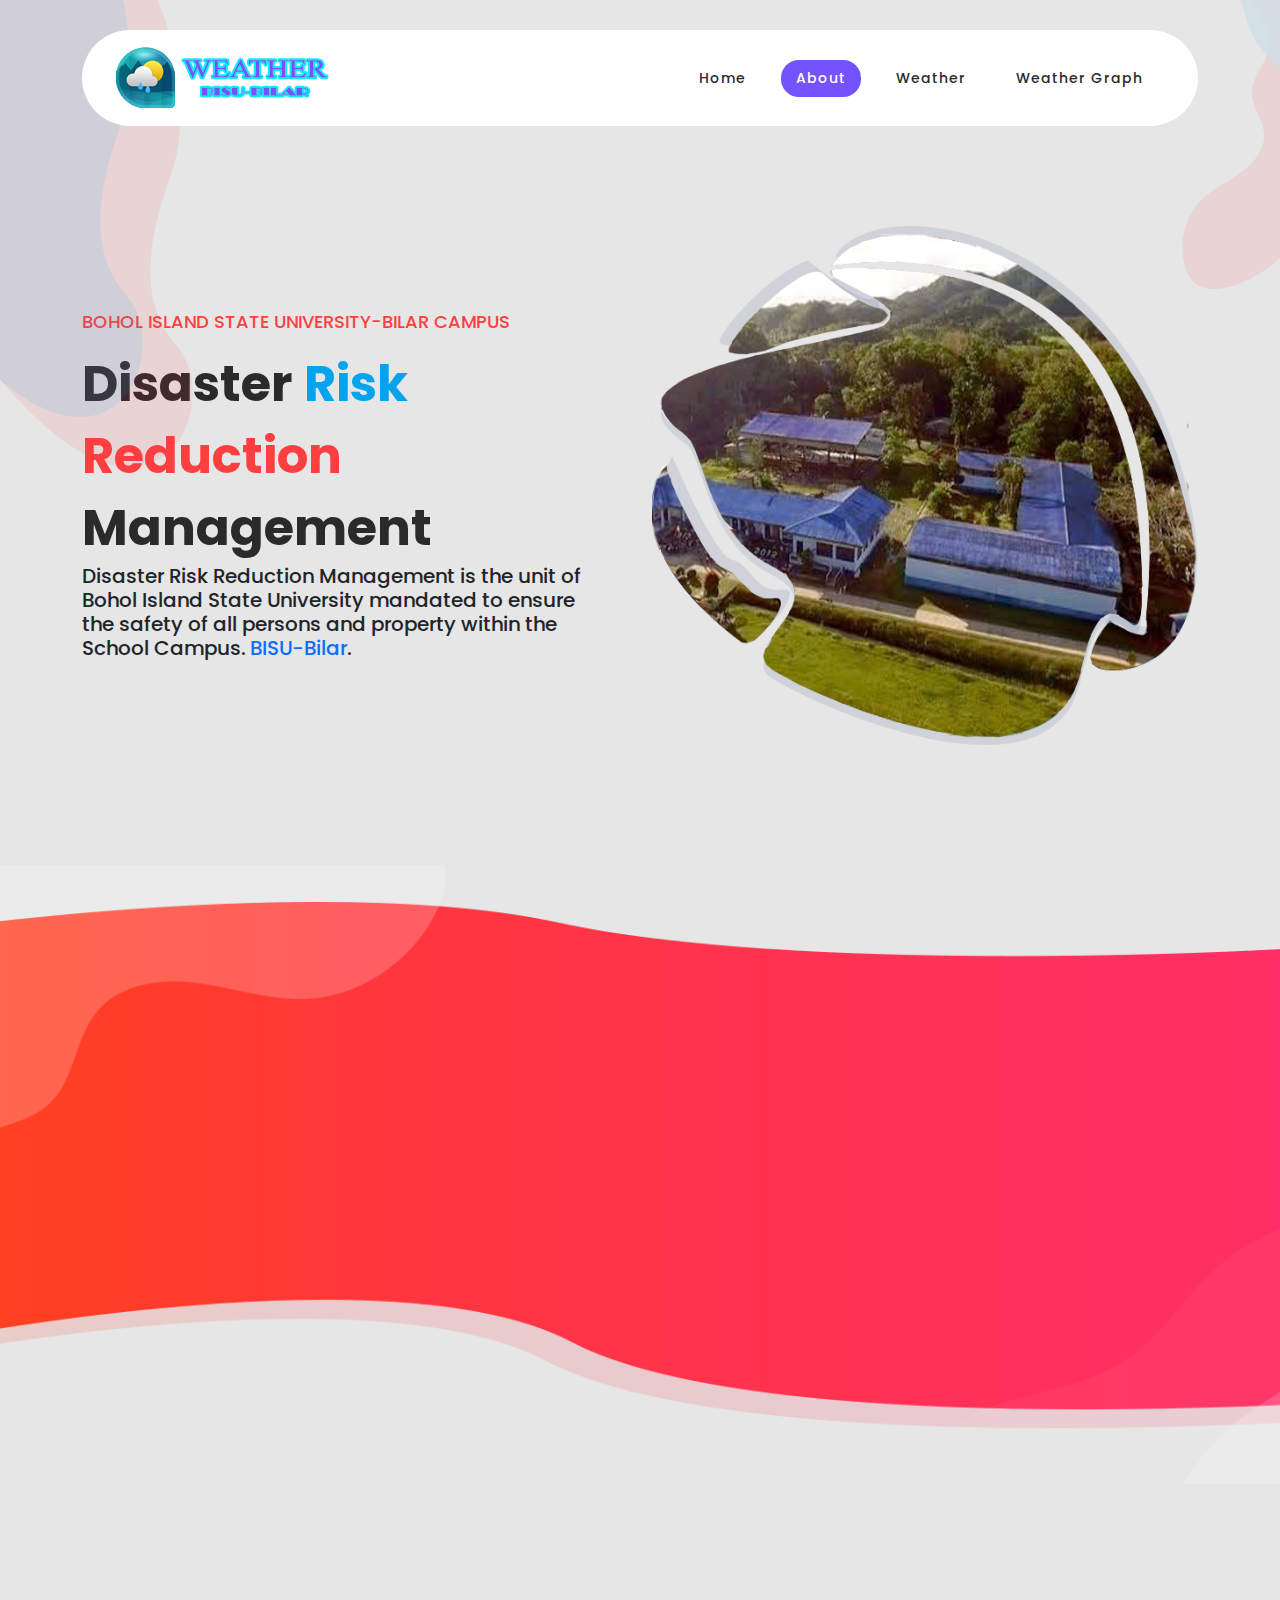
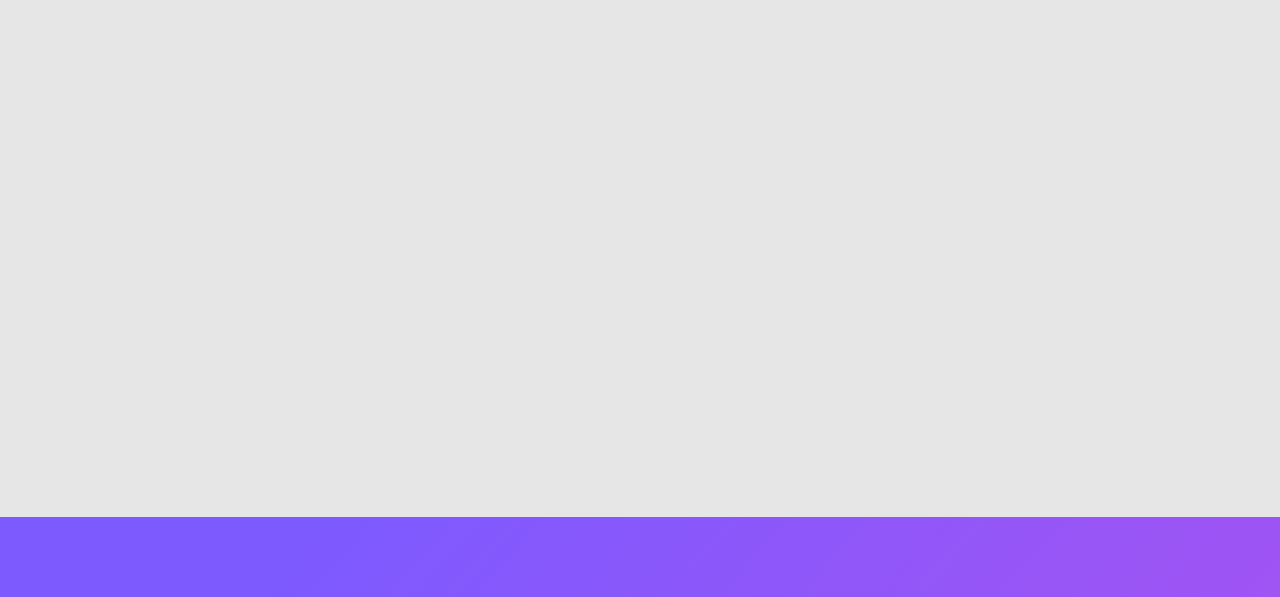
==== commit f2a2eab8: "fixed" ====
--- a/about.html
+++ b/about.html
@@ -99,7 +99,7 @@
       <div class="row">
         <div class="col-lg-4">
           <div class="left-image wow fadeIn" data-wow-duration="1s" data-wow-delay="0.2s">
-            <img src="assets/images/headofficer.png" alt="person graphic">
+            <img src="assets/images/sir1.png" alt="person graphic">
             <h5 class="drrmHead">Mr. Renante Avergonzado Ed. D.</h5>
           </div>
         </div>
@@ -174,31 +174,31 @@
             <div class="col-lg-12">
               <div class="first-bar progress-skill-bar">
                 <h4>Hardware</h4>
-                <span>84%</span>
-                <div class="filled-bar"></div>
-                <div class="full-bar"></div>
-              </div>
-            </div>
-            <div class="col-lg-12">
+                <span>100%</span>
+                <div class="filled-bar"></div>
+                <div class="full-bar"></div>
+              </div>
+            </div>
+            <!-- <div class="col-lg-12">
               <div class="second-bar progress-skill-bar">
                 <h4>Software</h4>
                 <span>88%</span>
                 <div class="filled-bar"></div>
                 <div class="full-bar"></div>
               </div>
-            </div>
+            </div> -->
             <div class="col-lg-12">
               <div class="second-bar progress-skill-bar">
                 <h4>Mobile Application</h4>
-                <span>88%</span>
+                <span>100%</span>
                 <div class="filled-bar"></div>
                 <div class="full-bar"></div>
               </div>
             </div>
             <div class="col-lg-12">
               <div class="third-bar progress-skill-bar">
-                <h4>Weather Webpage</h4>
-                <span>94%</span>
+                <h4>Web-Based</h4>
+                <span>100%</span>
                 <div class="filled-bar"></div>
                 <div class="full-bar"></div>
               </div>
--- a/assets/css/about.css
+++ b/assets/css/about.css
@@ -922,15 +922,15 @@
 }
 
 .our-services .first-bar span {
-  left: 69%;
+  left: 95%;
 }
 
 .our-services .second-bar span {
-  left: 81%;
+  left: 95%;
 }
 
 .our-services .third-bar span {
-  left: 88%;
+  left: 95%;
 }
 
 .our-services .progress-skill-bar h4 {
@@ -960,15 +960,15 @@
 }
 
 .our-services .first-bar .filled-bar {
-  width: 71%;
+  width: 100%;
 }
 
 .our-services .second-bar .filled-bar {
-  width: 83%;
+  width: 100%;
 }
 
 .our-services .third-bar .filled-bar {
-  width: 90%;
+  width: 100%;
 }
 
 /* 
